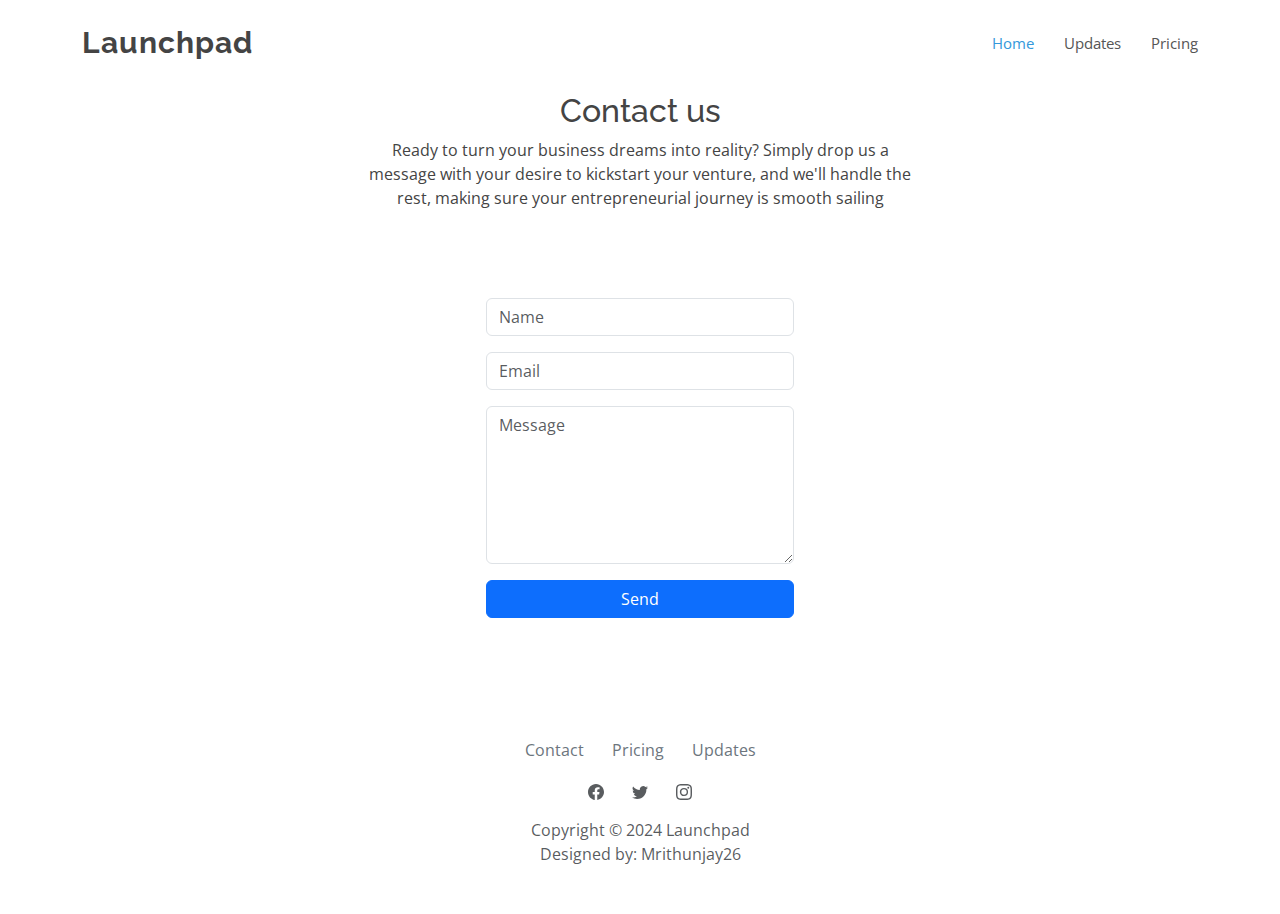
==== contact.html @ ebade230 "Initial commit" ====
<!DOCTYPE html>
<html data-bs-theme="light" lang="en">

<head>
    <meta charset="utf-8">
    <meta name="viewport" content="width=device-width, initial-scale=1.0, shrink-to-fit=no">
    <title>LaunchpadSGA: Contact</title>
    <meta name="theme-color" content="#d5b71a">
    <meta name="twitter:description" content="The Launchpad Startup Growth Agency is not just another consultancy—we're your ultimate launchpad to success in the entrepreneurial world. Our commitment to transforming innovative ideas into thriving, money-making enterprises is unmatched. With a comprehensive range of services tailored to your needs, we provide the support and resources necessary to propel your business forward. So, roll up your sleeves, unleash your potential, and let Launchpad SGA take you to new heights of success!">
    <meta name="description" content="The Launchpad Startup Growth Agency is not just another consultancy—we're your ultimate launchpad to success in the entrepreneurial world. Our commitment to transforming innovative ideas into thriving, money-making enterprises is unmatched. With a comprehensive range of services tailored to your needs, we provide the support and resources necessary to propel your business forward. So, roll up your sleeves, unleash your potential, and let Launchpad SGA take you to new heights of success!">
    <meta name="twitter:card" content="summary_large_image">
    <meta property="og:title" content="LaunchpadSGA">
    <meta property="og:image" content="assets/img/launchpada.png">
    <meta property="og:type" content="website">
    <meta name="twitter:image" content="assets/img/launchpada.png">
    <meta name="twitter:title" content="LaunchpadSGA">
    <meta property="og:description" content="The Launchpad Startup Growth Agency is not just another consultancy—we're your ultimate launchpad to success in the entrepreneurial world. Our commitment to transforming innovative ideas into thriving, money-making enterprises is unmatched. With a comprehensive range of services tailored to your needs, we provide the support and resources necessary to propel your business forward. So, roll up your sleeves, unleash your potential, and let Launchpad SGA take you to new heights of success!">
    <link rel="icon" type="image/png" sizes="688x455" href="assets/img/launchpada.png">
    <link rel="icon" type="image/png" sizes="688x455" href="assets/img/launchpada.png" media="(prefers-color-scheme: dark)">
    <link rel="icon" type="image/png" sizes="688x455" href="assets/img/launchpada.png">
    <link rel="icon" type="image/png" sizes="688x455" href="assets/img/launchpada.png" media="(prefers-color-scheme: dark)">
    <link rel="icon" type="image/png" sizes="688x455" href="assets/img/launchpada.png">
    <link rel="icon" type="image/png" sizes="688x455" href="assets/img/launchpada.png">
    <link rel="icon" type="image/png" sizes="688x455" href="assets/img/launchpada.png">
    <link rel="stylesheet" href="assets/bootstrap/css/bootstrap.min.css">
    <link rel="manifest" href="manifest.json" crossorigin="use-credentials">
    <link rel="stylesheet" href="https://fonts.googleapis.com/css?family=Open+Sans:300,300i,400,400i,600,600i,700,700i|Raleway:300,300i,400,400i,500,500i,600,600i,700,700i|Poppins:300,300i,400,400i,500,500i,600,600i,700,700i">
    <link rel="stylesheet" href="assets/css/bootstrap-icons.css">
    <link rel="stylesheet" href="assets/css/boxicons.css">
    <link rel="stylesheet" href="assets/css/remixicon.css">
    <link rel="stylesheet" href="assets/css/swiper-icons.css">
    <link rel="stylesheet" href="assets/css/vendor/aos/aos.css">
    <link rel="stylesheet" href="assets/css/vendor/bootstrap/css/bootstrap.min.css">
    <link rel="stylesheet" href="assets/css/vendor/bootstrap-icons/bootstrap-icons.css">
    <link rel="stylesheet" href="assets/css/vendor/boxicons/css/boxicons.min.css">
    <link rel="stylesheet" href="assets/css/vendor/glightbox/css/glightbox.min.css">
    <link rel="stylesheet" href="assets/css/vendor/remixicon/remixicon.css">
    <link rel="stylesheet" href="assets/css/vendor/swiper/swiper-bundle.min.css">
    <link rel="stylesheet" href="assets/css/css/style.css">
    <link rel="stylesheet" href="assets/css/Footer-Basic-icons.css">
    <link rel="stylesheet" href="assets/css/Timeline-Steps.css">
    <link rel="stylesheet" href="https://s.pageclip.co/v1/pageclip.css" media="screen">
    <script src="https://s.pageclip.co/v1/pageclip.js" charset="utf-8"></script>
</head>

<body>
    <header class="d-flex align-items-center fixed-top" id="header">
        <div class="container d-flex justify-content-between align-items-center">
            <div class="logo">
                <h1>Launchpad</h1>
            </div>
            <nav id="navbar" class="navbar">
                <ul>
                    <li><a class="nav-link scrollto active" href="index.html">Home</a></li>
                    <li></li>
                    <li></li>
                    <li></li>
                    <li><a class="nav-link scrollto" href="updates.html">Updates</a></li>
                    <li><a class="nav-link scrollto" href="pricing.html">Pricing</a></li>
                    <li class="dropdown">
                        <ul>
                            <li><a href="#">Drop Down 1</a></li>
                            <li class="dropdown"><span>Deep Drop Down</span><i class="bi bi-chevron-right"></i>
                                <ul>
                                    <li><a href="#">Deep Drop Down 1</a></li>
                                    <li><a href="#">Deep Drop Down 2</a></li>
                                    <li><a href="#">Deep Drop Down 3</a></li>
                                    <li><a href="#">Deep Drop Down 4</a></li>
                                    <li><a href="#">Deep Drop Down 5</a></li>
                                </ul>
                            </li>
                            <li><a href="#">Drop Down 2</a></li>
                            <li><a href="#">Drop Down 3</a></li>
                            <li><a href="#">Drop Down 4</a></li>
                        </ul>
                    </li>
                    <li></li>
                    <li></li>
                </ul><i class="bi bi-list mobile-nav-toggle"></i>
            </nav>
        </div>
    </header>
    <section class="position-relative py-4 py-xl-5">
        <div class="container position-relative">
            <div class="row mb-5">
                <div class="col-md-8 col-xl-6 text-center mx-auto" style="margin-top: 30px;padding-top: 14px;">
                    <h2>Contact us</h2>
                    <p class="w-lg-50">Ready to turn your business dreams into reality? Simply drop us a message with your desire to kickstart your venture, and we'll handle the rest, making sure your entrepreneurial journey is smooth sailing</p>
                </div>
            </div>
            <div class="row d-flex justify-content-center">
                <div class="col-md-6 col-lg-5 col-xl-4">
                    <div>
                        <form action="https://send.pageclip.co/A4XIvxs91MDqgRmY5o1nsnkhfGFfcEJG/Contactform" class="p-3 p-xl-4" method="post">
                            <div class="mb-3"><input class="form-control" type="text" id="name-1" name="name" placeholder="Name"></div>
                            <div class="mb-3"><input class="form-control" type="email" id="email-1" name="email" placeholder="Email"></div>
                            <div class="mb-3"><textarea class="form-control" id="message-1" name="message" rows="6" placeholder="Message"></textarea></div>
                            <div><button class="btn btn-primary d-block w-100" type="submit">Send</button></div>
                        </form>
                    </div>
                </div>
            </div>
        </div>
    </section>
    <footer class="text-center">
        <div class="container text-muted py-4 py-lg-5">
            <ul class="list-inline">
                <li class="list-inline-item me-4"><a class="link-secondary" href="contact.html">Contact</a></li>
                <li class="list-inline-item me-4"><a class="link-secondary" href="pricing.html">Pricing</a></li>
                <li class="list-inline-item"><a class="link-secondary" href="updates.html">Updates</a></li>
            </ul>
            <ul class="list-inline">
                <li class="list-inline-item me-4"><svg xmlns="http://www.w3.org/2000/svg" width="1em" height="1em" fill="currentColor" viewBox="0 0 16 16" class="bi bi-facebook">
                        <path d="M16 8.049c0-4.446-3.582-8.05-8-8.05C3.58 0-.002 3.603-.002 8.05c0 4.017 2.926 7.347 6.75 7.951v-5.625h-2.03V8.05H6.75V6.275c0-2.017 1.195-3.131 3.022-3.131.876 0 1.791.157 1.791.157v1.98h-1.009c-.993 0-1.303.621-1.303 1.258v1.51h2.218l-.354 2.326H9.25V16c3.824-.604 6.75-3.934 6.75-7.951"></path>
                    </svg></li>
                <li class="list-inline-item me-4"><svg xmlns="http://www.w3.org/2000/svg" width="1em" height="1em" fill="currentColor" viewBox="0 0 16 16" class="bi bi-twitter">
                        <path d="M5.026 15c6.038 0 9.341-5.003 9.341-9.334 0-.14 0-.282-.006-.422A6.685 6.685 0 0 0 16 3.542a6.658 6.658 0 0 1-1.889.518 3.301 3.301 0 0 0 1.447-1.817 6.533 6.533 0 0 1-2.087.793A3.286 3.286 0 0 0 7.875 6.03a9.325 9.325 0 0 1-6.767-3.429 3.289 3.289 0 0 0 1.018 4.382A3.323 3.323 0 0 1 .64 6.575v.045a3.288 3.288 0 0 0 2.632 3.218 3.203 3.203 0 0 1-.865.115 3.23 3.23 0 0 1-.614-.057 3.283 3.283 0 0 0 3.067 2.277A6.588 6.588 0 0 1 .78 13.58a6.32 6.32 0 0 1-.78-.045A9.344 9.344 0 0 0 5.026 15"></path>
                    </svg></li>
                <li class="list-inline-item"><svg xmlns="http://www.w3.org/2000/svg" width="1em" height="1em" fill="currentColor" viewBox="0 0 16 16" class="bi bi-instagram">
                        <path d="M8 0C5.829 0 5.556.01 4.703.048 3.85.088 3.269.222 2.76.42a3.917 3.917 0 0 0-1.417.923A3.927 3.927 0 0 0 .42 2.76C.222 3.268.087 3.85.048 4.7.01 5.555 0 5.827 0 8.001c0 2.172.01 2.444.048 3.297.04.852.174 1.433.372 1.942.205.526.478.972.923 1.417.444.445.89.719 1.416.923.51.198 1.09.333 1.942.372C5.555 15.99 5.827 16 8 16s2.444-.01 3.298-.048c.851-.04 1.434-.174 1.943-.372a3.916 3.916 0 0 0 1.416-.923c.445-.445.718-.891.923-1.417.197-.509.332-1.09.372-1.942C15.99 10.445 16 10.173 16 8s-.01-2.445-.048-3.299c-.04-.851-.175-1.433-.372-1.941a3.926 3.926 0 0 0-.923-1.417A3.911 3.911 0 0 0 13.24.42c-.51-.198-1.092-.333-1.943-.372C10.443.01 10.172 0 7.998 0h.003zm-.717 1.442h.718c2.136 0 2.389.007 3.232.046.78.035 1.204.166 1.486.275.373.145.64.319.92.599.28.28.453.546.598.92.11.281.24.705.275 1.485.039.843.047 1.096.047 3.231s-.008 2.389-.047 3.232c-.035.78-.166 1.203-.275 1.485a2.47 2.47 0 0 1-.599.919c-.28.28-.546.453-.92.598-.28.11-.704.24-1.485.276-.843.038-1.096.047-3.232.047s-2.39-.009-3.233-.047c-.78-.036-1.203-.166-1.485-.276a2.478 2.478 0 0 1-.92-.598 2.48 2.48 0 0 1-.6-.92c-.109-.281-.24-.705-.275-1.485-.038-.843-.046-1.096-.046-3.233 0-2.136.008-2.388.046-3.231.036-.78.166-1.204.276-1.486.145-.373.319-.64.599-.92.28-.28.546-.453.92-.598.282-.11.705-.24 1.485-.276.738-.034 1.024-.044 2.515-.045v.002zm4.988 1.328a.96.96 0 1 0 0 1.92.96.96 0 0 0 0-1.92zm-4.27 1.122a4.109 4.109 0 1 0 0 8.217 4.109 4.109 0 0 0 0-8.217zm0 1.441a2.667 2.667 0 1 1 0 5.334 2.667 2.667 0 0 1 0-5.334"></path>
                    </svg></li>
            </ul>
            <p class="mb-0">Copyright © 2024 Launchpad</p>
            <p class="mb-0">Designed by: Mrithunjay26</p>
        </div>
    </footer>
    <script src="assets/bootstrap/js/bootstrap.min.js"></script>
    <script src="assets/js/bs-init.js"></script>
    <script src="assets/js/vendor/purecounter/purecounter_vanilla.js"></script>
    <script src="assets/js/vendor/aos/aos.js"></script>
    <script src="assets/js/vendor/bootstrap/js/bootstrap.bundle.min.js"></script>
    <script src="assets/js/vendor/glightbox/js/glightbox.min.js"></script>
    <script src="assets/js/vendor/isotope-layout/isotope.pkgd.min.js"></script>
    <script src="assets/js/vendor/swiper/swiper-bundle.min.js"></script>
    <script src="assets/js/vendor/php-email-form/validate.js"></script>
    <script src="assets/js/js/main.js"></script>
</body>

</html>
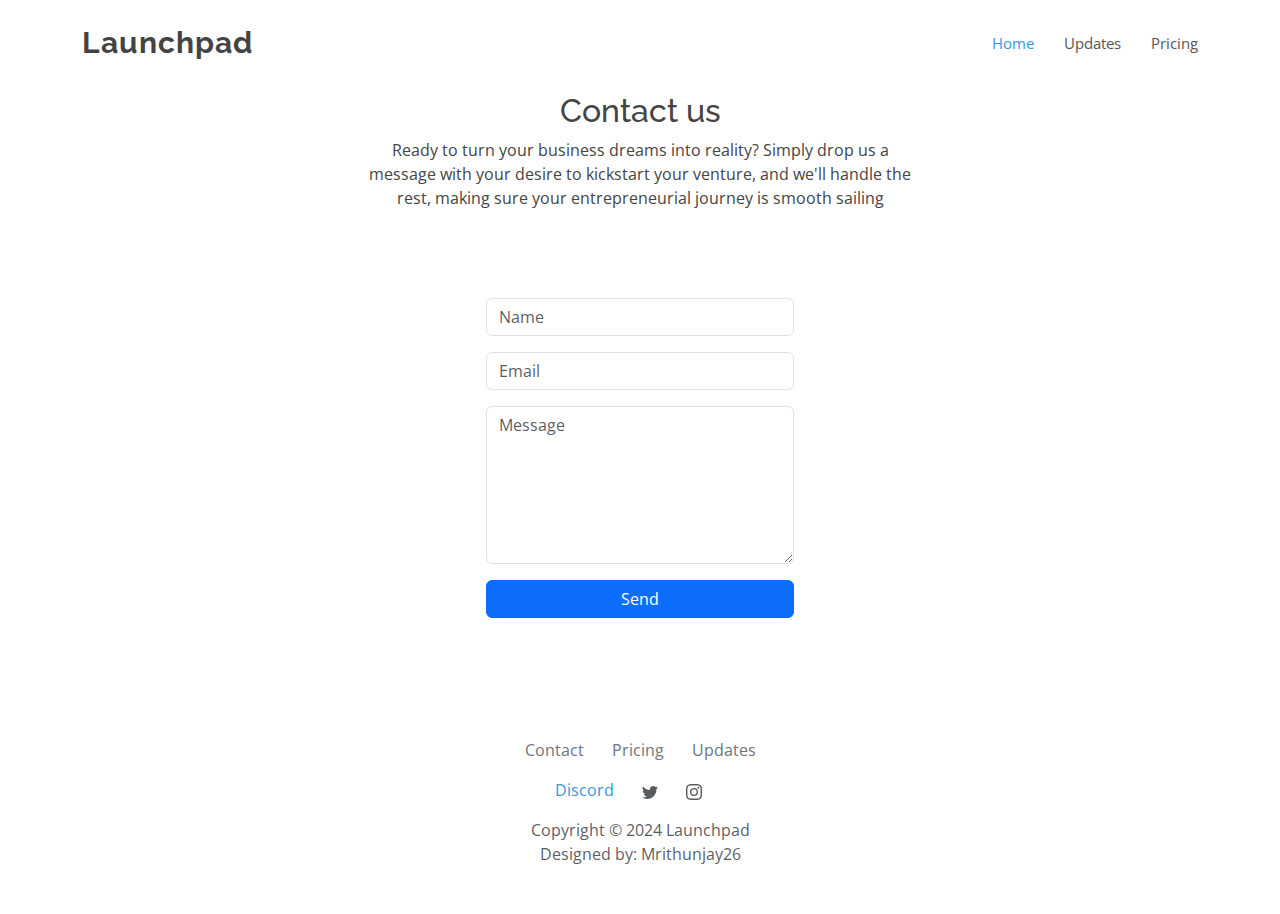
==== commit 2d77e866: "Update contact.html" ====
--- a/contact.html
+++ b/contact.html
@@ -102,7 +102,7 @@
             </div>
         </div>
     </section>
-    <footer class="text-center">
+     <footer class="text-center">
         <div class="container text-muted py-4 py-lg-5">
             <ul class="list-inline">
                 <li class="list-inline-item me-4"><a class="link-secondary" href="contact.html">Contact</a></li>
@@ -110,20 +110,25 @@
                 <li class="list-inline-item"><a class="link-secondary" href="updates.html">Updates</a></li>
             </ul>
             <ul class="list-inline">
-                <li class="list-inline-item me-4"><svg xmlns="http://www.w3.org/2000/svg" width="1em" height="1em" fill="currentColor" viewBox="0 0 16 16" class="bi bi-facebook">
-                        <path d="M16 8.049c0-4.446-3.582-8.05-8-8.05C3.58 0-.002 3.603-.002 8.05c0 4.017 2.926 7.347 6.75 7.951v-5.625h-2.03V8.05H6.75V6.275c0-2.017 1.195-3.131 3.022-3.131.876 0 1.791.157 1.791.157v1.98h-1.009c-.993 0-1.303.621-1.303 1.258v1.51h2.218l-.354 2.326H9.25V16c3.824-.604 6.75-3.934 6.75-7.951"></path>
-                    </svg></li>
-                <li class="list-inline-item me-4"><svg xmlns="http://www.w3.org/2000/svg" width="1em" height="1em" fill="currentColor" viewBox="0 0 16 16" class="bi bi-twitter">
+                <li class="list-inline-item me-4">
+                    <a href="https://discord.gg/kwS3x53spZ" target="_blank">Discord</a>
+                </li>
+                <li class="list-inline-item me-4">
+                    <svg xmlns="http://www.w3.org/2000/svg" width="1em" height="1em" fill="currentColor" viewBox="0 0 16 16" class="bi bi-twitter">
                         <path d="M5.026 15c6.038 0 9.341-5.003 9.341-9.334 0-.14 0-.282-.006-.422A6.685 6.685 0 0 0 16 3.542a6.658 6.658 0 0 1-1.889.518 3.301 3.301 0 0 0 1.447-1.817 6.533 6.533 0 0 1-2.087.793A3.286 3.286 0 0 0 7.875 6.03a9.325 9.325 0 0 1-6.767-3.429 3.289 3.289 0 0 0 1.018 4.382A3.323 3.323 0 0 1 .64 6.575v.045a3.288 3.288 0 0 0 2.632 3.218 3.203 3.203 0 0 1-.865.115 3.23 3.23 0 0 1-.614-.057 3.283 3.283 0 0 0 3.067 2.277A6.588 6.588 0 0 1 .78 13.58a6.32 6.32 0 0 1-.78-.045A9.344 9.344 0 0 0 5.026 15"></path>
-                    </svg></li>
-                <li class="list-inline-item"><svg xmlns="http://www.w3.org/2000/svg" width="1em" height="1em" fill="currentColor" viewBox="0 0 16 16" class="bi bi-instagram">
+                    </svg>
+                </li>
+                <li class="list-inline-item me-4">
+                    <svg xmlns="http://www.w3.org/2000/svg" width="1em" height="1em" fill="currentColor" viewBox="0 0 16 16" class="bi bi-instagram">
                         <path d="M8 0C5.829 0 5.556.01 4.703.048 3.85.088 3.269.222 2.76.42a3.917 3.917 0 0 0-1.417.923A3.927 3.927 0 0 0 .42 2.76C.222 3.268.087 3.85.048 4.7.01 5.555 0 5.827 0 8.001c0 2.172.01 2.444.048 3.297.04.852.174 1.433.372 1.942.205.526.478.972.923 1.417.444.445.89.719 1.416.923.51.198 1.09.333 1.942.372C5.555 15.99 5.827 16 8 16s2.444-.01 3.298-.048c.851-.04 1.434-.174 1.943-.372a3.916 3.916 0 0 0 1.416-.923c.445-.445.718-.891.923-1.417.197-.509.332-1.09.372-1.942C15.99 10.445 16 10.173 16 8s-.01-2.445-.048-3.299c-.04-.851-.175-1.433-.372-1.941a3.926 3.926 0 0 0-.923-1.417A3.911 3.911 0 0 0 13.24.42c-.51-.198-1.092-.333-1.943-.372C10.443.01 10.172 0 7.998 0h.003zm-.717 1.442h.718c2.136 0 2.389.007 3.232.046.78.035 1.204.166 1.486.275.373.145.64.319.92.599.28.28.453.546.598.92.11.281.24.705.275 1.485.039.843.047 1.096.047 3.231s-.008 2.389-.047 3.232c-.035.78-.166 1.203-.275 1.485a2.47 2.47 0 0 1-.599.919c-.28.28-.546.453-.92.598-.28.11-.704.24-1.485.276-.843.038-1.096.047-3.232.047s-2.39-.009-3.233-.047c-.78-.036-1.203-.166-1.485-.276a2.478 2.478 0 0 1-.92-.598 2.48 2.48 0 0 1-.6-.92c-.109-.281-.24-.705-.275-1.485-.038-.843-.046-1.096-.046-3.233 0-2.136.008-2.388.046-3.231.036-.78.166-1.204.276-1.486.145-.373.319-.64.599-.92.28-.28.546-.453.92-.598.282-.11.705-.24 1.485-.276.738-.034 1.024-.044 2.515-.045v.002zm4.988 1.328a.96.96 0 1 0 0 1.92.96.96 0 0 0 0-1.92zm-4.27 1.122a4.109 4.109 0 1 0 0 8.217 4.109 4.109 0 0 0 0-8.217zm0 1.441a2.667 2.667 0 1 1 0 5.334 2.667 2.667 0 0 1 0-5.334"></path>
-                    </svg></li>
+                    </svg>
+                </li>
             </ul>
+
             <p class="mb-0">Copyright © 2024 Launchpad</p>
             <p class="mb-0">Designed by: Mrithunjay26</p>
         </div>
-    </footer>
+    </footer><a class="d-flex justify-content-center align-items-center back-to-top" href="#"><i class="bi bi-arrow-up-short"></i></a>
     <script src="assets/bootstrap/js/bootstrap.min.js"></script>
     <script src="assets/js/bs-init.js"></script>
     <script src="assets/js/vendor/purecounter/purecounter_vanilla.js"></script>
@@ -136,4 +141,4 @@
     <script src="assets/js/js/main.js"></script>
 </body>
 
-</html>+</html>
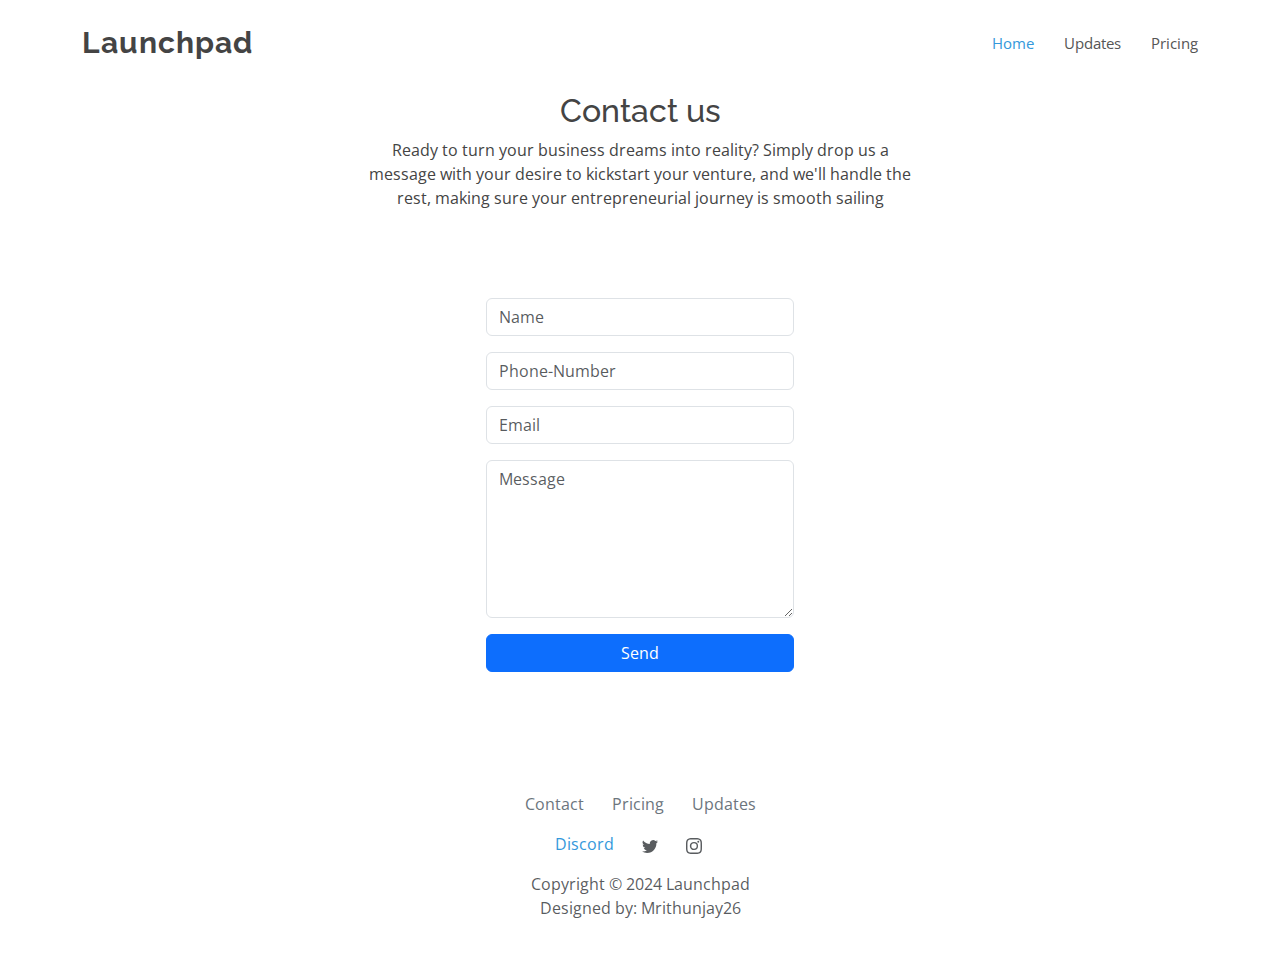
==== commit 5d7c5d5a: "Update contact.html" ====
--- a/contact.html
+++ b/contact.html
@@ -93,6 +93,7 @@
                     <div>
                         <form action="https://send.pageclip.co/A4XIvxs91MDqgRmY5o1nsnkhfGFfcEJG/Contactform" class="p-3 p-xl-4" method="post">
                             <div class="mb-3"><input class="form-control" type="text" id="name-1" name="name" placeholder="Name"></div>
+                            <div class="mb-3"><input class="form-control" type="text" id="phone-1" name="phonenumber" placeholder="Phone-Number"></div>
                             <div class="mb-3"><input class="form-control" type="email" id="email-1" name="email" placeholder="Email"></div>
                             <div class="mb-3"><textarea class="form-control" id="message-1" name="message" rows="6" placeholder="Message"></textarea></div>
                             <div><button class="btn btn-primary d-block w-100" type="submit">Send</button></div>
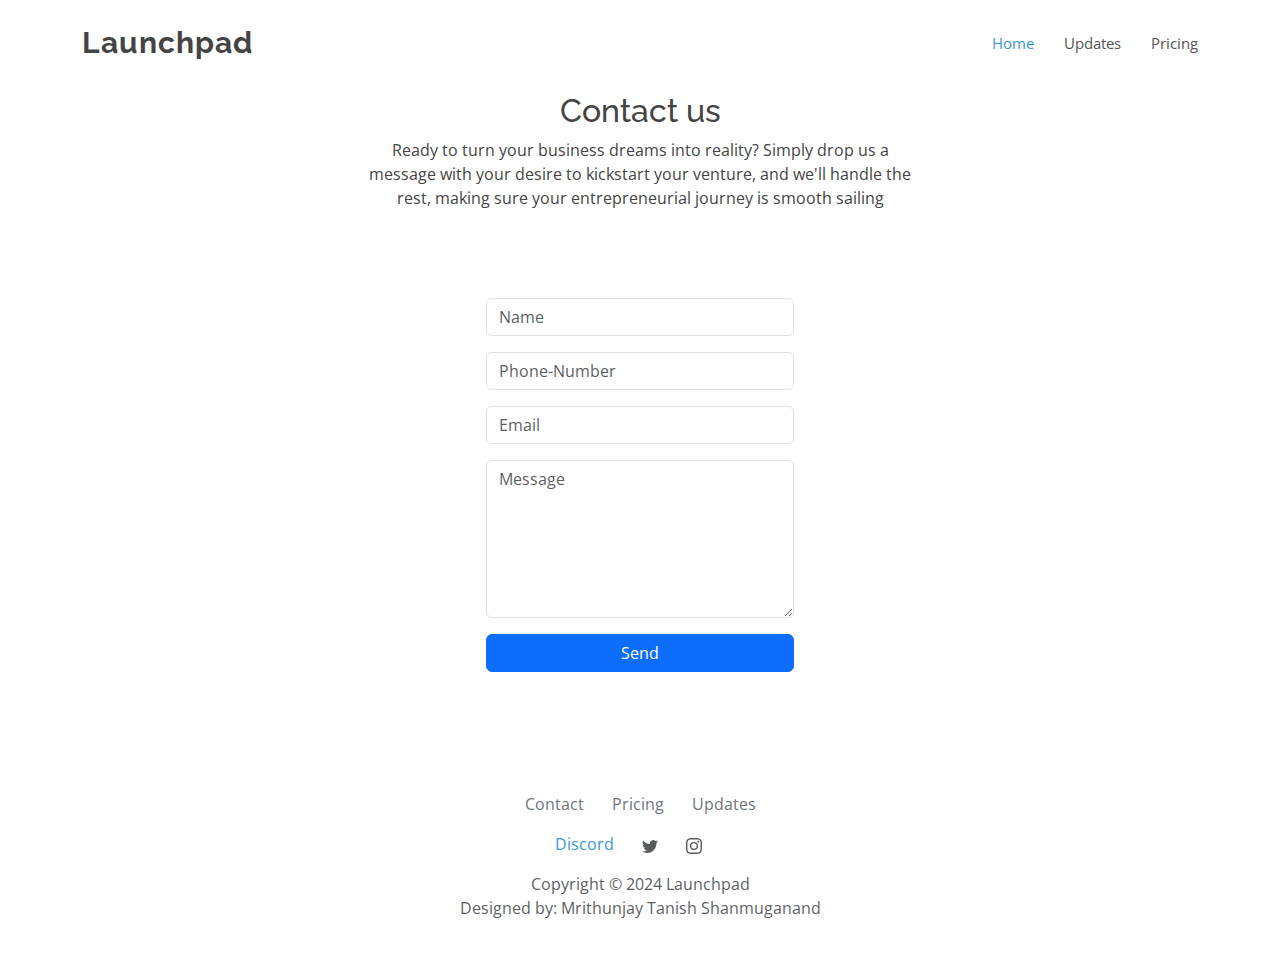
==== commit b5d2976e: "Update contact.html" ====
--- a/contact.html
+++ b/contact.html
@@ -127,7 +127,7 @@
             </ul>
 
             <p class="mb-0">Copyright © 2024 Launchpad</p>
-            <p class="mb-0">Designed by: Mrithunjay26</p>
+            <p class="mb-0">Designed by: Mrithunjay Tanish Shanmuganand</p>
         </div>
     </footer><a class="d-flex justify-content-center align-items-center back-to-top" href="#"><i class="bi bi-arrow-up-short"></i></a>
     <script src="assets/bootstrap/js/bootstrap.min.js"></script>
